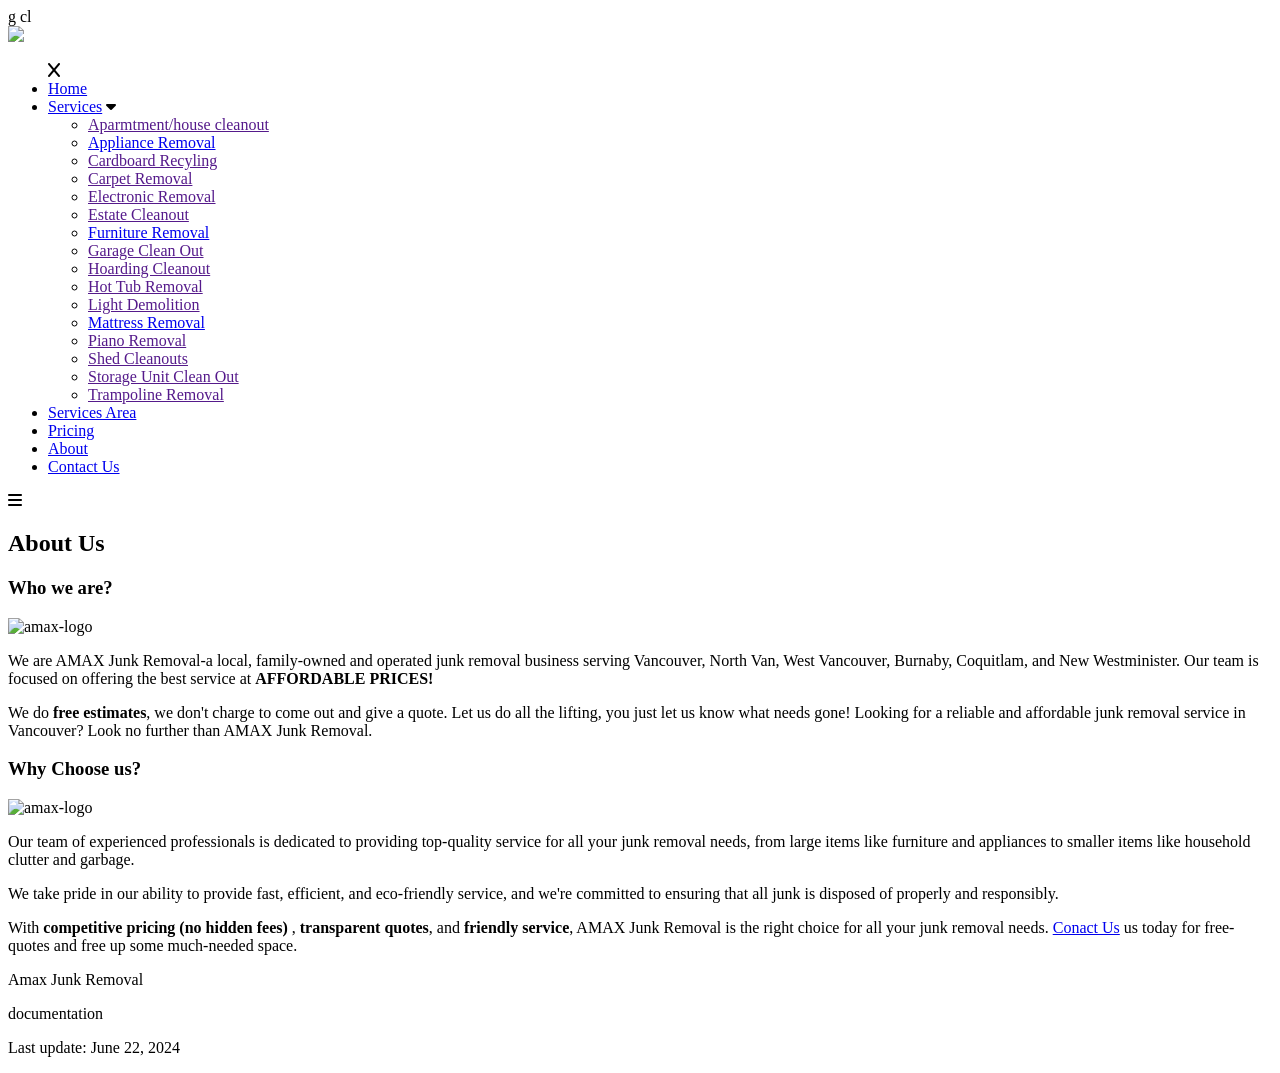
==== about.html @ 707758b0 "Add files via upload" ====
<!DOCTYPE html>
<html lang="en">
<head>
    <meta charset="UTF-8">
    <meta name="viewport" content="width=device-width, initial-scale=1.0">
    <title>About Us</title>
    
    <link rel="stylesheet" href="https://fonts.googleapis.com/css2?family=Material+Symbols+Outlined:opsz,wght,FILL,GRAD@20..48,100..700,0..1,-50..200" />
    <link rel="stylesheet" href="https://cdnjs.cloudflare.com/ajax/libs/font-awesome/6.5.1/css/all.min.css" integrity="sha512-DTOQO9RWCH3ppGqcWaEA1BIZOC6xxalwEsw9c2QQeAIftl+Vegovlnee1c9QX4TctnWMn13TZye+giMm8e2LwA==" crossorigin="anonymous" referrerpolicy="no-referrer" />
    <link rel="stylesheet" type="text/css" href="css/styles.css">
</head>
<body>
g cl
     <!---------------------Navigation----------------------------------------->
 
     <nav>
    
        <div class="Amax-logo">
            <a href="index.html"><img src="img/Amax Junk Removal Logo.jpg"></a>
        </div> 
        
        
        <ul class="nav-links" >
            <div class="close-btn"> 
                <i class="fa-solid fa-x"></i>
            </div>  
        
        <li><a href="index.html">Home</a></li>
        <li><a href="#">Services</a>
            <i class="fa-solid fa-caret-down"></i>
            <ul>
                <li><a href="">Aparmtment/house cleanout</a></li>
                <li><a href="Appliance.html">Appliance Removal</a></li>
                <li><a href="">Cardboard Recyling</a></li>
                <li><a href="">Carpet Removal</a></li>
                <li><a href="">Electronic Removal</a></li>
                <li><a href="">Estate Cleanout</a></li>                 
                <li><a href="furniture.html">Furniture Removal</a></li>
                <li><a href="">Garage Clean Out</a></li>
                <li><a href="">Hoarding Cleanout</a></li>
                <li><a href="">Hot Tub Removal</a></li>
                <li><a href="">Light Demolition</a></li>
                <li><a href="mattress.html">Mattress Removal</a></li>
                <li><a href="">Piano Removal</a></li>
                <li><a href="">Shed Cleanouts</a></li>
                <li><a href="">Storage Unit Clean Out</a></li>
                <li><a href="">Trampoline Removal</a></li>
            </ul>
        </li>
        <li><a  href="servicearea.html">Services Area</a></li>
        <li><a href="pricing.html">Pricing</a></li>
        <li><a  class="active " href="about.html">About</a></li>
        <li><a href="contact-us.html">Contact Us</a></li>
    </ul>  
           
       
        <div class="mobile-btn">
        <i class="fa-solid fa-bars"d></i>
        </div> 
    
    
    
    </nav>

<main>
    <section class="about-us">
        <div class="about-us-text">
            <h1>About Us</h1>
        </div>
    </section>
    <section>
        <section class="about-us-container">
                    <div class="about-main-content"> 
                        <h1>Who we are? </h1>
                        <img class="logo" src="img/Amax Junk Removal Logo.jpg" width="150px" height="150px" alt="amax-logo">
                       <p> We are AMAX Junk Removal-a local, family-owned and operated junk removal business serving Vancouver, North Van, West Vancouver, Burnaby, Coquitlam, and New Westminister.  Our team is focused on offering the best service at <strong>AFFORDABLE PRICES!</strong></p>
                     <p>We do <STRONG>free estimates</STRONG>, we don't charge to come out and give a quote. Let us do all the lifting, you just let us know what needs gone! Looking for a reliable and affordable junk removal service in Vancouver? Look no further than AMAX Junk Removal.</p>
                    </div>
                    <div class="about-main-content">
                        <h1>Why Choose us?</h1>
                        <img class="icon" src="img/clock.png" height="150px" alt="amax-logo">
                        <p>Our team of experienced professionals is dedicated to providing top-quality service for all your junk removal needs, from large items like furniture and appliances to smaller items like household clutter and garbage. </p>
                        <p> We take pride in our ability to provide fast, efficient, and eco-friendly service, and we're committed to ensuring that all junk is disposed of properly and responsibly.</p>
                        <p>With <strong>competitive pricing (no hidden fees) </strong>, <strong>transparent quotes</strong>, and <strong>friendly service</strong>, AMAX Junk Removal is the right choice for all your junk removal needs. 
                            <a a href="contact-us.html">Conact Us</a> us today for free-quotes and free up some much-needed space.  </p>
                        
                       
                        </div>
               
        </section>
    </section>
</main>

<footer> 
    <p>Amax Junk Removal</p>
    <p>documentation</p>
    <p id="current-time"></p>
    <p>Last update: June 22, 2024</p>
</footer>






    <script src="main.js"></script>
</body>
</html>
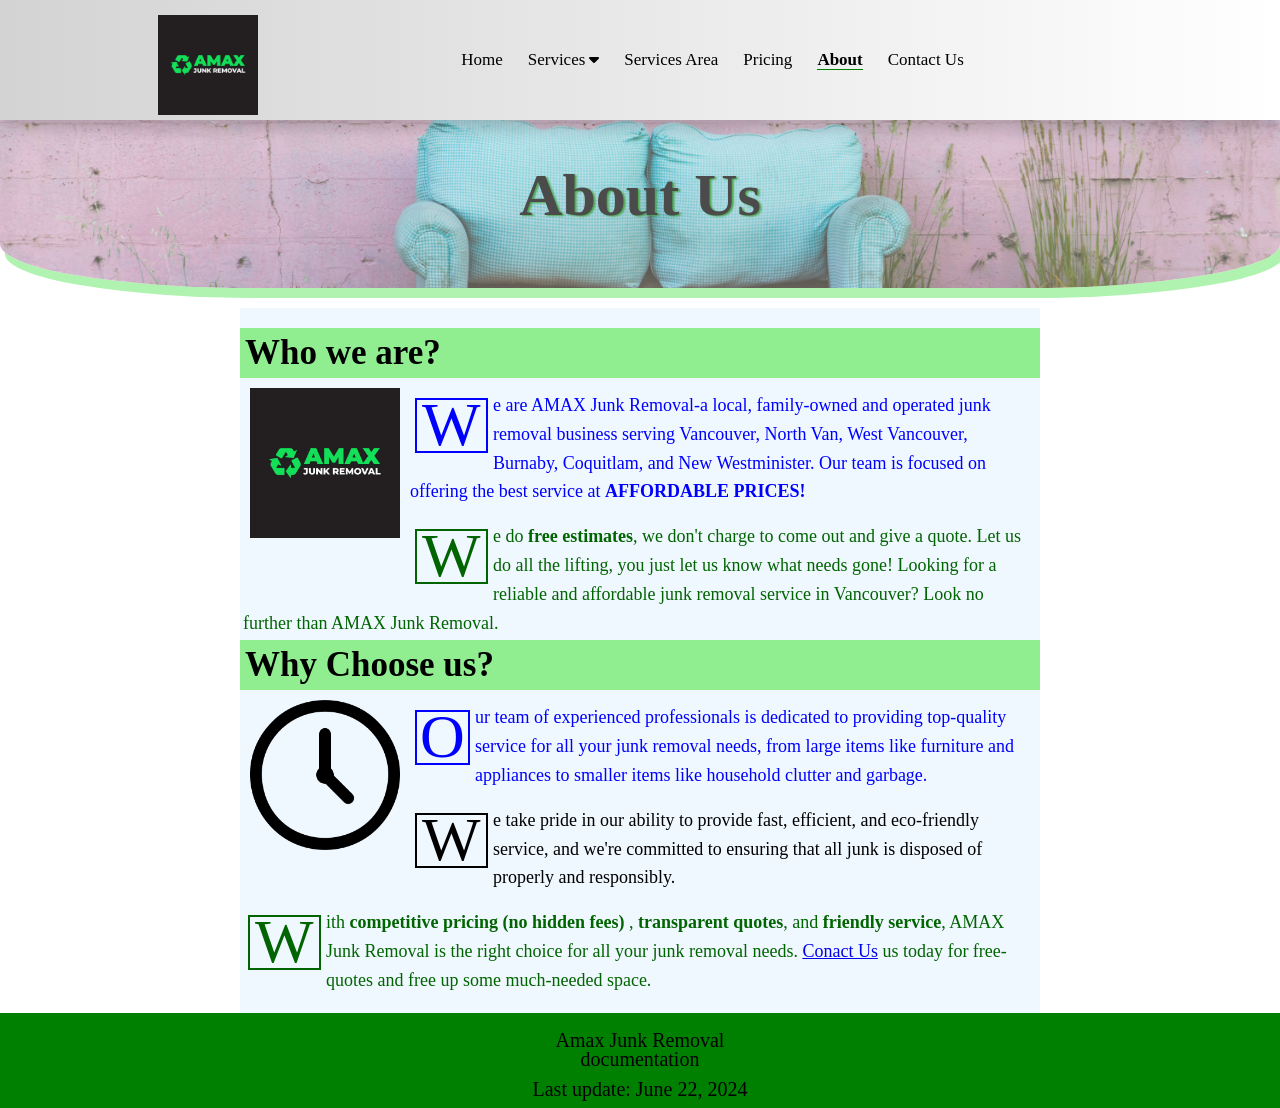
==== commit 2401d9b9: "Update about.html" ====
--- a/about.html
+++ b/about.html
@@ -103,7 +103,7 @@
 
 
 
-    <script src="main.js"></script>
+    <script src="js/main.js"></script>
 </body>
 </html>
 
--- a/css/styles.css
+++ b/css/styles.css
@@ -0,0 +1,1836 @@
+@import url('https://fonts.googleapis.com/css2?family=Playfair+Display:wght@400;500;700&display=swap');
+
+/*General Style, global, set up*/ 
+
+* {
+    box-sizing: border-box;
+    margin: 0; 
+    padding: 0; 
+    font-family: 'Playfair, sans-serif'; 
+ 
+}
+
+
+
+
+
+
+
+html {
+     scroll-behavior: smooth;
+    background-color: hsla(0, 0, 100%, 0);
+    width: 100%; 
+    height: 100vh; 
+
+   
+ }
+a {
+    cursor: pointer;    
+    
+}
+
+
+body {
+    
+    position: relative;
+    min-height: 100vh;  
+    padding-bottom: 10vh; 
+
+}
+
+
+@media screen and (max-width: 768px) {
+    html, body {
+        width: 100%; 
+        
+        margin: 0; 
+        padding: 0; 
+        overflow-x:hidden;
+        padding-bottom: 10vh; 
+    }
+}
+
+
+/*Splash page/coming soon */ 
+
+section .amax-bg {
+    height: 100vh; 
+    background-image: url(img/green.jpeg);
+   
+    background-size: cover; 
+    background-repeat:no-repeat; 
+    background-attachment: fixed; 
+ 
+}
+
+
+
+
+
+
+
+
+/*Navigation*/ 
+
+
+nav {
+    position: fixed;
+    top: 0;  
+    width: 100%; 
+    height: 120px; 
+    display: flex; 
+    justify-content: space-evenly; 
+    align-items: center;
+    background-image: linear-gradient(to right, lightgray, white);
+    z-index: 20; 
+    box-shadow: 0 8px 16px 0 rgba(0,0,0,0.2);
+}
+
+nav .Amax-logo  {
+    width: 120px;     
+    margin-top: 10px; 
+
+}
+
+
+
+
+nav .Amax-logo img {
+    height: 100px; 
+    display:flex; 
+    align-self: center;
+    
+}
+
+nav .Amax-logo:hover {
+    opacity: 0.8; 
+}
+nav .nav-links   {
+    display: flex;
+    align-items: center;
+    gap: 25px; 
+    list-style: none;
+    
+}
+
+
+
+
+nav .nav-links li a {
+    
+     text-decoration: none;
+     color: black; 
+     font-size: 17px;     
+    
+     
+    
+ }
+ 
+ nav .nav-links li a.active {
+     font-weight: bold; 
+     border-bottom: 1px double green; 
+ }
+ 
+ nav .nav-links li a:hover {
+     color: rgba(17, 187, 17, 1); 
+     transition: 0.3s ease;
+ }
+ 
+ nav .nav-links li ul {
+     width: 220px;  
+     position: absolute;
+     top: 10;  
+     background-image: linear-gradient(to right, lightgray, white);
+     list-style: none;
+     display: none; 
+     
+  
+      
+ }
+
+
+ 
+ 
+ .nav-links li:hover > ul {
+    display: block;
+    
+     
+ }
+ 
+ 
+ nav .nav-links li ul li {
+     position: relative; 
+     width: fit-content;  
+     line-height: 22px; 
+     padding: 5px 5px;  
+     margin: 0 5px; 
+   
+     white-space: nowrap;
+     
+     
+ }
+ nav .nav-links li ul li a:hover {
+     
+   color: rgb(17, 187, 17); 
+    
+ }
+ 
+
+
+
+ 
+ nav .nav-links li:hover  .fa-caret-down  {
+     transform: rotate(180deg);
+     color: rgb(17, 187, 17); 
+     
+ }
+
+
+
+
+
+
+/*mobile */
+
+.close-btn .fa-x {
+    display: none; 
+}
+
+nav  .mobile-btn .fa-bars {
+    display:none; 
+    
+    align-items: center;
+    margin: 20px; 
+    padding: 20px;
+    
+}
+
+
+
+
+nav .contact-us-btn a {
+    text-transform:uppercase;
+    text-decoration: none;
+    color: black; 
+}
+
+nav .contact-us-btn:hover {
+    background-color: rgb(17, 187, 17);   
+}
+
+
+.mobilemenu {
+    display: none;
+}
+
+
+
+
+/*responsiveness header for mobile */ 
+
+@media screen and (min-width: 320px) and (max-width: 768px) {
+
+
+    nav .Amax-logo  {
+        width: 120px;     
+       margin-left: 20px; 
+    
+    }
+    
+    
+
+    nav .nav-links {
+        display: none;
+    }
+
+    nav .mobile-btn .fa-bars {
+        width: 100px; 
+        height: 60px; 
+        display: block; 
+        cursor: pointer;
+        
+    }   
+
+    .close-btn .fa-x {
+        display: block;
+        text-align: left; 
+        margin-top: 40px; 
+        margin-left: 50px; 
+        margin-bottom: 20px;  
+      
+    }
+
+   nav  .nav-links {
+    position:fixed; 
+    top: 0; 
+    bottom: 0;  
+    right: -200%; 
+   display: block;
+    width: 290px;    
+       
+    width: 100%; 
+    padding: 10px 0; 
+    overflow: auto;
+    z-index: 50;
+    background-image: linear-gradient(to right, lightgray, white); 
+    transition: all 0.5s ease;
+    
+}
+    
+nav .nav-links > li {
+  
+   display: block;
+    margin-bottom: 20px;  
+   padding: 5px 12px; 
+   text-align: center;
+   
+    
+}
+
+nav .nav-links li a.active {
+    font-weight: bold; 
+    border-bottom: none;
+}
+
+
+nav .nav-links > li:hover > .fa-angle-down {
+    
+    color: rgb(17, 187, 17); 
+    transform: rotate(0); 
+  
+}
+
+
+
+nav .nav-links  li  ul  {
+    display: none;
+    width: 100%; 
+    position: relative;
+    
+    
+    
+    scroll-behavior: smooth;
+    
+    transition: max-height, .4s easeout; 
+   
+}
+
+
+nav .nav-links li ul > li {
+    padding: 10px 10px; 
+    width: 100%; 
+    
+}
+
+nav .nav-links li ul li:last-child {
+    border: none; 
+}
+
+nav .nav-links li u li a:visited {
+    color: purple; 
+}
+
+nav .nav-links li ul li a:focus 
+nav .nav-links li ul li a:hover {    
+    color: black;
+   
+    
+}
+
+
+}
+
+
+
+
+
+
+
+
+   
+/*Hero */
+
+.hero {
+    background: url(../img/amax_truck.jpg);
+    max-width: 100%; 
+    height:100vh; 
+    background-position: center;
+    background-repeat:no-repeat;
+    background-size: cover;
+       opacity: 0.9; 
+    display:flex; 
+    justify-content: center;
+    align-items: center;
+    position: relative;
+
+}
+
+.hero .hero-text {
+     
+    background: rgb(0,0, 0, 0.8);
+    padding: 25px;  
+  
+}
+
+.hero-text {
+    
+    font-size: 20px; 
+    color: white; 
+    text-align: center;
+    position: absolute; 
+    top: 60%; 
+    left: 50%; 
+  
+    transform: translate(-50%, -50%);
+    display: flex;
+    flex-direction: column;
+    justify-content: center;
+    align-items: center;
+   
+     
+}
+
+
+
+.hero-text h1 {
+    font-size: 40px;
+    text-align: center;
+    text-transform: uppercase;
+    margin: auto;  
+    text-shadow: 2px 1px 2px green; 
+}
+
+.hero-text .list  {
+    
+    list-style-position: inside;
+    list-style-image: url(../img/square-check-solid\ \(1\).svg);
+    font-size: 25px; 
+    color: white;  
+    
+    
+}
+
+.hero-text ul  li {
+
+    text-align: center; 
+    padding-bottom: 10px;
+    
+}
+
+
+
+.hero-text  p a {
+    color: white; 
+   
+}
+
+.hero-btn-container {
+    display: flex; 
+    justify-content: center;
+    align-items: center;
+   
+}
+
+
+
+.PS-card a {
+    
+    background-color: green; 
+    padding: 10px;
+    font-size: 15px;  
+    font-weight: bold;
+    text-decoration: none;
+    color:black; 
+    
+}
+
+.hero-btn button:hover {
+  background-color: rgb(17, 187, 17);   
+   
+}
+
+@media only screen and (max-width: 428px) { 
+
+    .hero-text h1 {
+        font-size: 30px; 
+    }
+
+
+    .hero-text {
+        font-size: 15px; 
+        padding: 5px; 
+    }
+
+    .hero-text .list {
+        width: 300px; 
+        font-size: 15px; 
+        
+    }
+}
+
+.amax-intro {
+    max-width: 800px; 
+    margin-left: auto; 
+    margin-right: auto; 
+}
+
+.amax-intro > p {
+    text-align: left; 
+    line-height: 2.5rem; 
+    margin-bottom: 20px; 
+    margin-top: 20px; 
+}
+
+
+.amax-intro p:first-child:first-letter {
+    color: green; 
+    font-size: 60px; 
+    margin-right: 2px; 
+    padding-right: 1px; 
+    Padding-left: 1px; 
+    border: 2px solid; 
+    border-radius: 5px; 
+}
+
+
+@media only screen and (max-width: 428px) { 
+
+    .amax-intro {
+        max-width: 430px; 
+    }
+    .amax-intro > p {
+        font-size: 20px; 
+        line-height: 1.5rem; 
+        margin-bottom: 20px; 
+        margin-top: 20px; 
+    }
+   
+        
+    }
+
+
+
+
+
+/*Popular sevice */
+
+.PS-container {
+    background-color: lightblue;
+}
+
+
+.PS-title h2 {
+    font-size: 40px; 
+    text-align: center;
+    margin: 0;  
+    padding: 25px;   
+    text-shadow: 2px 1px 2px green;
+}
+
+.PS-title p {
+    font-size: 20px;
+    text-align: center;
+     
+}
+
+.PS-title span {
+    color: green; 
+}
+
+.PS-card-container {
+    
+    max-width: 1100px; 
+      
+    display:flex; 
+    flex-direction: row;
+    justify-content: center;
+    align-items: center;
+    margin-left: auto; 
+    margin-right: auto; 
+    padding: 20px; 
+}
+
+
+
+.PS-card {
+    max-width: 200px; 
+    display: flex; 
+   flex-direction: column;
+    justify-content: center;
+    flex-basis: 150px; 
+   flex-wrap: wrap;
+    align-items: center; 
+    margin: 10px; 
+    padding: 35px;  
+    background-color:white;
+    border-radius: 20px; 
+   transition: 0.3s;
+     
+   box-shadow: 0 4px 8px 0 rgba(0,0,0,0.2);
+}
+
+.PS-card img {
+   
+
+    width: 80px; 
+    height: 80px; 
+    margin-bottom: 0; 
+    align-items: center;
+   
+    
+}
+
+
+
+.PS-card h3 { 
+    font-size: 16px;        
+    text-align: center;
+    margin: 10px; 
+    white-space: nowrap;
+}    
+
+.PS-card button {
+    border: none; 
+    background-color: green; 
+    padding: 10px; 
+    border-radius: 20px; 
+    display: flex;
+    justify-content: center;
+    align-items: center;
+    white-space: nowrap;
+    margin-top: 10px; 
+}
+
+.PS-card button:hover {
+    background-color: rgb(17, 187, 17);   
+    cursor: pointer;
+}
+
+.PS-card button  {
+    text-transform: uppercase;
+    text-decoration: none;
+    color: black; 
+    font-weight: bold;
+}
+
+.PS-card:hover {
+    background-color: lightgreen;
+    box-shadow: 0 8px 16px 0 rgba(0,0,0,0.2);
+}
+
+
+@media only screen and (max-width: 768px) { 
+
+    
+
+    .PS-card-container {
+       
+        max-width: 600px; 
+        display: flex;
+        flex-direction: row; 
+        justify-content: center;
+        align-items: center;
+        flex-wrap: wrap;
+        
+    }
+
+
+   
+}
+
+@media only screen and (max-width: 428px) { 
+
+    
+
+    .PS-card-container {
+       
+       
+        display: flex;
+        flex-direction: column; 
+        justify-content: center;
+        align-items: center;
+        margin-left: auto; 
+        margin-right: auto; 
+        
+    }
+
+}
+/*Service Area*/ 
+
+
+.SA-title {
+    margin-bottom: 20px; 
+ 
+}
+
+
+.SA-title h2 {
+    font-size: 40px; 
+    text-align: center;
+    text-shadow: 2px 1px 2px green;
+   
+}
+
+.SA-title span {
+    color: green; 
+}
+.SA-container {
+      
+    background-image: url(../img/map.JPG);
+    width: 100%; 
+    
+    background-position: center;
+    background-repeat: no-repeat;
+    margin-top: 40px; 
+   margin-bottom: 20px; 
+    opacity: 0.7; 
+    display:flex; 
+    justify-content: center;
+    background-color: lightblue;
+ 
+    
+}
+
+.SA-container .SA-list {
+    width:fit-content; 
+    background-color: rgba(0,0,0,0.9)
+}
+
+
+.SA-list {
+    font-size: 25px; 
+    color: white; 
+    
+}
+
+.SA-list ul {
+    list-style-position: inside;
+    list-style-image: url(../img/location-dot-solid.svg);
+    padding: 50px; 
+    color: white;   
+   
+}
+
+
+
+.SA-btn-container {
+    display:flex; 
+    justify-content: center;
+    align-items: center;
+}
+
+.SA-btn button {
+    background-color: green;
+    border-radius: 25px; 
+    margin-bottom: 10px;
+    padding: 15px;
+    font-weight:bold; 
+    border: none;
+}
+
+.SA-btn button a {
+    text-transform: capitalize;
+    text-decoration: none;
+    color: black; 
+}
+
+.SA-btn button:hover {
+    background-color: rgb(17, 187, 17); 
+}
+
+
+
+
+
+
+
+/*Steps */
+.steps-title {
+    
+    margin-top: 35px;    
+    text-align: center;
+  
+}
+
+.steps-title h2 {
+    font-size: 40px; 
+    text-shadow: 2px 1px 2px green;
+}
+
+
+.steps-title span {
+    text-transform: capitalize;
+    color: rgb(17, 187, 17); 
+    
+}
+
+.steps-container {
+    width: 100%; 
+    max-width: 1100px; 
+    display:flex; 
+    flex-direction: row;
+    justify-content: center;
+    margin: auto; 
+  
+}
+
+
+.steps-box {
+    display: flex; 
+   flex-direction: column;
+   flex: 1; 
+   flex-basis: 150px;
+   flex-wrap: wrap;
+    max-width: 500px; 
+    align-items: center; 
+   margin: 40px; 
+  
+    background-color: lightgreen;
+   border-radius: 20px;
+   box-shadow: 0 4px 8px 0 rgba(0,0,0,0.2);
+   transition: 0.3s;
+   
+    
+   animation: mySlide 2s ease-in-out;  
+   
+   
+} 
+
+.steps-box h3 {
+    display:inline; 
+      font-size: 30px;
+    font-weight: 700;
+        background-color: lightgray; 
+    color: rgb(17, 187, 17); 
+    padding: 15px; 
+    margin-top: 10px; 
+    border-radius: 20px;
+}   
+    
+.steps-box img {
+   
+    width: 50px; 
+    height: 50px; 
+    margin: 10px 0; 
+    
+}
+
+
+
+.steps-box p {
+    text-align: center; 
+    font-size: 18px;
+    align-items: center;
+    padding: 30px 20px;  
+}
+
+.steps-box:hover {
+    box-shadow: 0 8px 16px 0 rgba(0,0,0,0.2);
+}
+
+
+
+
+  /*Animation for steps box */
+
+  
+
+  @keyframes mySlide {     
+
+    from {
+        transform: translateX(100%);
+    }
+
+    to {
+        trasnform: translateX(0%); 
+    }
+}
+
+
+
+/*responsiveness for steps section */ 
+
+@media only screen and (max-width: 768px) {
+    .steps-container {
+             
+        flex-direction: column;  
+        justify-content: center;
+        align-items: center;
+        flex-wrap: wrap;
+            
+    }
+    
+    
+   .steps-box {
+    display:flex; 
+
+   
+    flex: 150px; 
+     
+     animation: mySlide2 2s ease-in-out;
+     
+}
+
+@keyframes mySlide2 {
+    from {
+        transform: translateY(-100%);
+    }
+
+    to {
+        trasnform: translateY(0%); 
+    }
+}
+
+
+}
+
+/*mobile screen large medium and small */ 
+
+@media only screen and (max-width: 428px) {
+
+    
+
+    .steps-container {
+        
+        
+        flex-direction: column; 
+        justify-content: center;
+        align-items: center;
+        flex-wrap: wrap;
+      
+        
+    }
+
+   .steps-box {
+    display:flex; 
+
+   
+    flex: 1 1 150px; 
+     
+     animation: mySlide2 2s ease-in-out;  
+   
+   }
+ }
+ 
+ @keyframes mySlide2 {
+    from {
+        transform: translateX(-100%);
+    }
+
+    to {
+        trasnform: translateX(0%); 
+    }
+}
+
+
+
+/*Review */
+
+.review {
+    
+    background-color: lightblue;
+    margin-top: 30px;
+    
+    width: 100%; 
+    
+  
+}
+
+.review-title {
+    margin-bottom: 20px; 
+}
+.review-title h2 {
+    font-size: 40px; 
+    text-align: center;
+    text-shadow: 2px 1px 2px green;
+}
+
+
+.review-title span {
+    color: green; 
+}
+
+
+
+.review-stars  {
+    text-align: center; 
+    margin: 5px; 
+    padding: 5px; 
+}
+
+.review-container {
+    background-color: lightblue;
+    margin: 10px; 
+    padding: 10px; 
+    text-align: center;
+    width: 100%; 
+    max-width: 1100px; 
+    display:flex; 
+    flex-direction: row;
+    justify-content: center;
+    gap: 15px; 
+    margin: auto; 
+}
+    
+.review-card {
+    margin: 15px; 
+    padding: 18px; 
+    display: flex; 
+    flex-direction: column;
+    
+    flex-basis: 220px;  
+    flex-wrap: wrap;
+     
+     align-items: center; 
+     background-color: white;
+    box-shadow: 0 4px 8px 0 rgba(0,0,0,0.2);
+}
+
+.review-card img {
+    width: 80px; 
+    height: 80px; 
+    object-fit: cover; 
+    margin: 10px; 
+}
+
+.review-card blockquote {
+    text-align: center;
+    font-size: 20px; 
+    line-height: 1.3rem; 
+    
+}
+
+
+@media only screen and (max-width:768px) {
+    .review-container {
+        
+        max-width: 600px; 
+        flex-direction: column; 
+        justify-content: center;
+        align-items: center;
+        flex-wrap: wrap;
+      
+        
+    }
+}
+
+
+
+
+
+@media only screen and (max-width: 428px) {
+
+    
+
+    .review-container {
+        
+        
+        flex-direction: column; 
+        justify-content: center;
+        align-items: center;
+        flex-wrap: wrap;
+      
+        
+    }
+
+}
+
+
+
+
+
+/*Contact us page */ 
+
+.contact-us {
+    background: url(../img/about\ us.jpg);
+    width: 100%;  
+    height:220px;  
+    
+    background-position: center;
+    background-repeat:no-repeat;
+    background-size: cover;
+       opacity: 0.7; 
+    display:flex; 
+    justify-content: center;
+    align-items: center;
+    margin-top: 50px; 
+    margin-bottom: 20px; 
+    padding-top: 35px; 
+    box-shadow: 5px 10px #90ee90; 
+    border-radius: 20%; 
+   
+    
+}
+
+#contact-us-form {
+    width: 100%; 
+}
+
+.contact-us-text h1 {
+    font-size: 60px; 
+    text-shadow: 2px 1px 2px green;
+}
+
+.contact-form-title {
+    margin-bottom: 20px; 
+    
+}
+
+
+.contact-form-title span {
+    color: green; 
+    text-transform: capitalize  ;
+}
+
+
+.contact-form-title h4 , p {
+    max-width: 900px;   
+   
+    font-size: 25px;
+    text-align: center; 
+    margin-top: 10px; 
+    margin-left: auto; 
+    margin-right: auto; 
+    
+}
+
+.contact-form-info-container {
+   
+    display: flex;
+    flex-direction: row;
+    justify-content: center;
+    align-items: center;
+    
+    flex: 1; 
+    flex-basis: 30px; 
+    flex-wrap: nowrap; 
+   
+    margin-left: auto; 
+    margin-right: auto; 
+    padding: 5px; 
+   
+   
+}
+.contact-form-info-card {
+
+    margin-top: 25px; 
+    margin-bottom: 25px; 
+    padding: 15px; 
+    display: flex; 
+    flex-direction: row;  
+    justify-content: space-between; 
+    align-items: center;
+    border-radius: 5px; 
+    gap: 20px; 
+   
+    flex-wrap: nowrap;
+    background-color: lightgreen;
+    border-radius: 10px; 
+}
+
+
+.contact-form-info-card img {
+    width: 30px; 
+    height: 30px; 
+}
+
+
+form {
+    background-color: #90ee90; 
+    width: 100%; 
+    max-width: 800px; 
+    text-align: center;
+    display: flex;
+    flex-direction: column;
+    justify-content: center;
+    align-items: center;
+    flex-wrap: wrap;
+    margin-left: auto; 
+    margin-right: auto; 
+      
+    padding: 50px; 
+    outline: none; 
+    border-radius: 5px; 
+    margin-bottom: 10px; 
+}
+
+.contact-us-container label {
+    display:block; 
+    font-size: 20px; 
+    margin-bottom: 10px; 
+}
+
+.contact-us-container input {
+    width: 600px; 
+    padding: 10px; 
+    font-size: 20px; 
+    border-radius: 5px; 
+    outline: 0; 
+}
+
+.contact-us-container textarea {
+    margin-top: 20px; 
+    width: 600px; 
+    height: 200px; 
+    font-size: 20px; 
+    resize: none;
+}
+
+
+
+
+input[type='submit'], input[type='button']  {
+    margin-top: 10px; 
+    padding: 20px; 
+    max-width: 600px; 
+    width: 100%; 
+   
+    background-color: green;
+    font-size: 20px; 
+    font-weight:bold; 
+    border: none;
+    transition: all 0.5s; 
+    cursor: pointer; 
+}
+input[type="button"]:hover {
+    background-color: rgb(17, 187, 17); 
+
+}
+
+
+
+
+input#fullname:focus:valid, 
+input#email:focus:valid,
+input#phone:focus:valid {
+    background: rgb(213, 216, 21); 
+}
+
+input#fullname:focus:invalid, 
+input#email:focus:invalid,
+input#phone:focus:invalid {
+    background: rgb(213, 216, 21);
+}
+
+.error {
+    display: none;
+    color: white; 
+    border: 3px solid black; 
+    background-color: red;
+    outline: 0; 
+    font-size: 20px; 
+    padding: 2px; 
+}
+
+
+
+textarea {
+    width: 100%; 
+    height: 200px; 
+    margin-top: 20px; 
+}
+
+
+textarea#message:focus:valid {
+    background: rgb(213, 216, 21);
+}
+
+button {
+    width: 200px; 
+    margin: 60px; 
+    padding: 20px; 
+     
+}
+
+
+
+/*Small, medium, large mobile device */ 
+
+@media only screen and  (max-width: 428px) {
+
+   
+        .contact-form-info-card {
+            flex-direction: column;
+            margin: 10px; 
+            padding: 5px; 
+           
+        }
+    
+        .contact-form-info-card p {
+            font-size: 20px; 
+            padding-bottom: auto; 
+        }
+    
+        .contract-form-title p {
+            min-width: 30px; 
+            max-width: 10px;   
+            font-size: 10px; 
+            margin-left: auto; 
+            margin-right: auto; 
+            
+        }
+
+        form {
+            flex-direction: row; 
+            max-width: 430px; 
+            margin-bottom: 20px; 
+        }
+
+        .contact-us-container label {
+            width: 100%; 
+        }
+        .contact-us-container input {
+            display: block;
+            width: 100%; 
+            min-width: 300px; 
+            max-width: 430px; 
+            padding: auto; 
+            outline: none; 
+          
+           
+        }
+        .contact-us-container textarea {
+            width: 300px; 
+            height: 200px; 
+            margin-bottom: 10px; 
+            outline: none; 
+        }
+    }
+
+/*Service Area */ 
+
+
+.service-area {
+    background: url(../img/map.JPG);
+    width: 100%;  
+    height:220px;  
+    background-origin: border-box;
+    background-position: center;
+    background-repeat:no-repeat;
+    background-size: cover;
+       opacity: 0.7; 
+    display:flex; 
+    justify-content: center;
+    align-items: center;
+    margin-top: 50px; 
+    padding: 50px 20px 0 0; 
+    
+    box-shadow: 5px 10px #90ee90; 
+    border-radius: 20%; 
+}
+
+
+
+
+.service-area h1 {
+    font-size: 80px; 
+    text-shadow: 2px 1px 2px green;
+}
+    
+.service-area-container {
+   
+    
+    background-color: aliceblue;
+    display: grid;
+    grid-template-columns: repeat(3, 1fr); 
+    gap: 10px;
+    padding: 10px;
+    margin: 20px; 
+  
+   
+}
+
+.service-area-container > .SA-content {
+    text-align: center;
+    margin: 50px; 
+    padding: 5px; 
+}
+
+.SA-content {
+    position: relative; 
+    
+    text-align: center; 
+    color: white; 
+    max-width: 100%; 
+}
+
+.SA-content img {
+  
+  width: 80%; 
+  height: 80%; 
+  opacity: 0.9; 
+
+  border: 3px double black; 
+}
+
+
+
+
+.SA-content img:hover {
+    opacity: 0.5; 
+    cursor: pointer;
+}
+
+.SA-content > .SA-text {
+    position:relative; 
+    text-align: center;
+    color: black; 
+}
+
+.SA-content  p {
+    position:absolute; 
+    top: 50%; 
+    left: 50%; 
+    transform: translate(-50%, -50%);
+   background-color: rgba(0,0,0,0.6);
+    color: white; 
+    padding: 20px; 
+    width: auto; 
+}
+
+@media only screen and (max-width: 1024px) { 
+
+    .SA-content img {
+        max-width: 100%; 
+      
+        width: 600px; 
+        height: 280px; 
+   
+    }
+    .SA-content p {
+         font-size: 20px; 
+        padding: 10px; 
+        text-align: center;
+
+    }
+}
+@media only screen and (max-width: 800px) { 
+
+    .service-area-container {
+        grid-template-columns: 1fr 1fr 1fr;
+    }
+
+    .SA-content img {
+        width: 100%; 
+        max-width: 500px; 
+        height: 180px; 
+      
+      }
+    .SA-content p {
+        font-size: 15px; 
+        padding: 20px; 
+    }
+  
+  }
+
+
+@media only screen and (max-width: 450px) { 
+
+    .service-area h1 {
+        font-size: 35px; 
+    }
+
+    .service-area-container {
+        grid-template-columns: auto;
+    }
+
+    .SA-content img {
+        width: 100%; 
+        height: 100%; 
+
+
+    }
+
+    .SA-content p {
+       padding: 10px; 
+    }
+        
+
+  }
+
+/*Pricing Page */ 
+
+.pricing {
+    background: url(../img/pricing.jpg);
+    width: 100%;  
+    height:220px; 
+    background-position: center;
+    background-repeat:no-repeat;
+    background-size: cover;
+       opacity: 0.7; 
+    display:flex; 
+    justify-content: center;
+    align-items: center;
+    margin-top: 50px; 
+    
+    box-shadow: 5px 10px #90ee90; 
+    border-radius: 20%; 
+    
+}
+
+
+.pricing h1 {
+    font-size: 80px; 
+    text-shadow: 2px 1px 2px green;
+}
+
+.pricing-container {
+    
+    width: 100%;
+    margin-top: 20px;     
+    
+   
+}
+
+.pricing-table-container {
+    
+   
+    max-width: 1000px; 
+    background-color: aliceblue;
+    margin: 10px auto; 
+    display: flex;
+    flex-direction: column;
+}
+    
+
+.pricing-table-container h3 {
+    font-size: 25px; 
+   text-align: center;
+}
+.row {
+    display: flex;
+    margin: 0 -2px; 
+    
+}
+
+.column  {
+    flex: 50%; 
+    padding: 1px; 
+}
+
+
+.pricing-table {
+    max-width: 800px; 
+    border-collapse: collapse;
+    border-spacing: 0;
+     
+    border: 1px solid black; 
+    margin-left: auto; 
+    margin-right: auto; 
+    margin-bottom: 10px; 
+    
+}
+
+.pricing-title th {
+    background-color: lightgreen;
+    border-left: 1px solid black; 
+    border-bottom: 1px solid black; 
+}
+
+
+
+
+
+th, td {
+    text-align: center;
+    
+    padding: 10px;
+    border-left: 1px solid black; 
+    border-bottom: 1px solid black; 
+  }
+
+ 
+  tr:nth-child(even) {
+    background-color: lightgrey; 
+  }
+
+  
+
+  .table-text th + p {
+    text-align: center;
+  }
+
+  .truck-price {
+    max-width: 250px; 
+    border-collapse: collapse;
+    border-spacing: 0;
+    width: 50%; 
+    border: 1px solid black; 
+    margin-left:auto; 
+    margin-right: auto; 
+    margin-bottom: 20px;
+  
+  }
+
+  @media only screen and (min-width: 320px) and (max-width: 428px) { 
+
+    
+
+    .pricing-table {
+        max-width: 320px; 
+        margin-left: auto; 
+        margin-right: auto; 
+    }
+   
+        th, td {
+           padding-left: -25px; 
+        }
+  }
+
+/*About us page */
+
+.about-us {
+    background: url(../img/about\ us.jpg);
+    width: 100%;  
+    height:220px;  
+    
+    background-position: center;
+    background-repeat:no-repeat;
+    background-size: cover;
+       opacity: 0.7; 
+    display:flex; 
+    justify-content: center;
+    align-items: center;
+    margin-top: 50px; 
+    margin-bottom: 20px; 
+    padding-top: 35px; 
+    box-shadow: 5px 10px #90ee90; 
+    border-radius: 20%; 
+    
+}
+
+
+.about-us-text h1 {
+    
+    font-size: 60px; 
+    text-shadow: 2px 1px 2px green;
+}
+
+.about-us-container {
+    
+    background-color: aliceblue;
+    max-width: 800px; 
+        
+    width: 100%;  
+    height: 100%; 
+  
+    margin-left: auto; 
+    margin-right: auto; 
+    padding-top: 20px; 
+    padding-bottom: 20px; 
+    
+     
+    
+}
+
+
+.about-main-content > h1 {
+    font-size: 35px; 
+    background-color: lightgreen;
+    padding: 5px; 
+}
+
+ .about-main-content > p {
+    max-width: 800px; 
+    
+    line-height: 1.8rem; 
+    
+    text-align: left; 
+    font-size: 18px; 
+    padding: 3px;  
+    
+}
+
+.about-main-content p::first-letter {
+    font-size: 25px; 
+    initial-letter: 2;
+    border:2px solid; 
+    margin: 5px; 
+    padding: 5px; 
+
+ 
+   
+}
+
+
+.about-main-content > p:first-of-type {
+   color: blue; 
+}
+
+.about-main-content > p:last-of-type {
+    color: darkgreen; 
+}
+
+.logo, .icon {
+    float: left;
+    clear: both;  
+    margin: 10px 10px 10px 10px;  
+  }
+
+
+
+
+/*Mattress , furniture, appliance page */ 
+
+.service-header {
+    background: url(../img/about\ us.jpg);
+    width: 100%;  
+    height:220px;  
+    
+    background-position: center;
+    background-repeat:no-repeat;
+    background-size: cover;
+    background-origin: content-box;
+       opacity: 0.7; 
+    display:flex; 
+    justify-content: center;
+    align-items: center;
+    margin-top: 50px; 
+    margin-bottom: 20px; 
+    padding-top: 35px; 
+    box-shadow: 5px 10px #90ee90; 
+    border-radius: 20%; 
+   
+    
+}
+
+    .service-text h1 {
+        font-size: 60px; 
+        text-shadow: 2px 1px 2px green;
+        text-align: center;
+        
+    }
+
+    .service-container {
+        
+        background-color: aliceblue;
+        display: flex;
+        justify-content: center;
+        align-items:center; 
+        margin: 20px; 
+        
+        
+    }
+
+    .service-container-image img {
+       flex: 1; 
+       margin: 50px; 
+       transform: rotate(10deg);
+       width: 80%; 
+       height: 65%; 
+        animation: myService 2s ease-in-out;
+     
+     
+    }
+       
+  @keyframes myService {     
+
+    from {
+        transform: translateX(-100%);
+    }
+
+    to {
+        trasnform: translateX(0%); 
+    }
+}
+
+       
+    
+
+    .service-container-content p {
+        max-width: 600px; 
+       flex: 1; 
+       text-align: left;
+       line-height: 1.8rem; 
+       font-size:20px; 
+       animation: myServicecontent 2s; 
+    }   
+
+    @keyframes myServicecontent {
+
+        from {
+            left: 0; 
+        }
+
+        to {
+            left: 100%; 
+        }
+    }
+
+    
+     
+
+    @media only screen and (max-width: 800px) { 
+        .service-container {
+            flex-direction: column;
+        }
+
+        .service-container-content p {
+            max-width: 700px; 
+            font-size: 15x; 
+            flex-wrap: wrap;
+            display: block;
+            text-align: left; 
+            margin: 20px; 
+        }
+    }
+   
+    @media only screen and (max-width: 428px) { 
+
+       .service-text h1 {
+            font-size:35px; 
+       }
+        .service-container {
+            flex-direction: column;
+        }
+
+        .service-container-image img {
+            width: 70%; 
+            height: 70%; 
+            text-align: center;
+        }
+
+        .service-container-content p {
+            max-width: 400px; 
+            flex-wrap: wrap;
+        }
+
+        form {
+            max-width: 400px; 
+            display:flex; 
+            justify-content: center;
+        }
+
+    }
+
+
+
+
+
+/*footer */ 
+
+footer {
+    
+    background-color: green;
+    width: 100%;  
+    position:absolute;    
+  
+    bottom: 0; 
+    height:95px;  
+    display: flex;
+    flex-direction: column;
+    justify-content: center;
+    align-items: center;
+  
+ 
+    
+}
+
+
+footer p {
+    line-height: 0.6rem; 
+    text-align: right; 
+    font-size: 20px; 
+    
+}
+
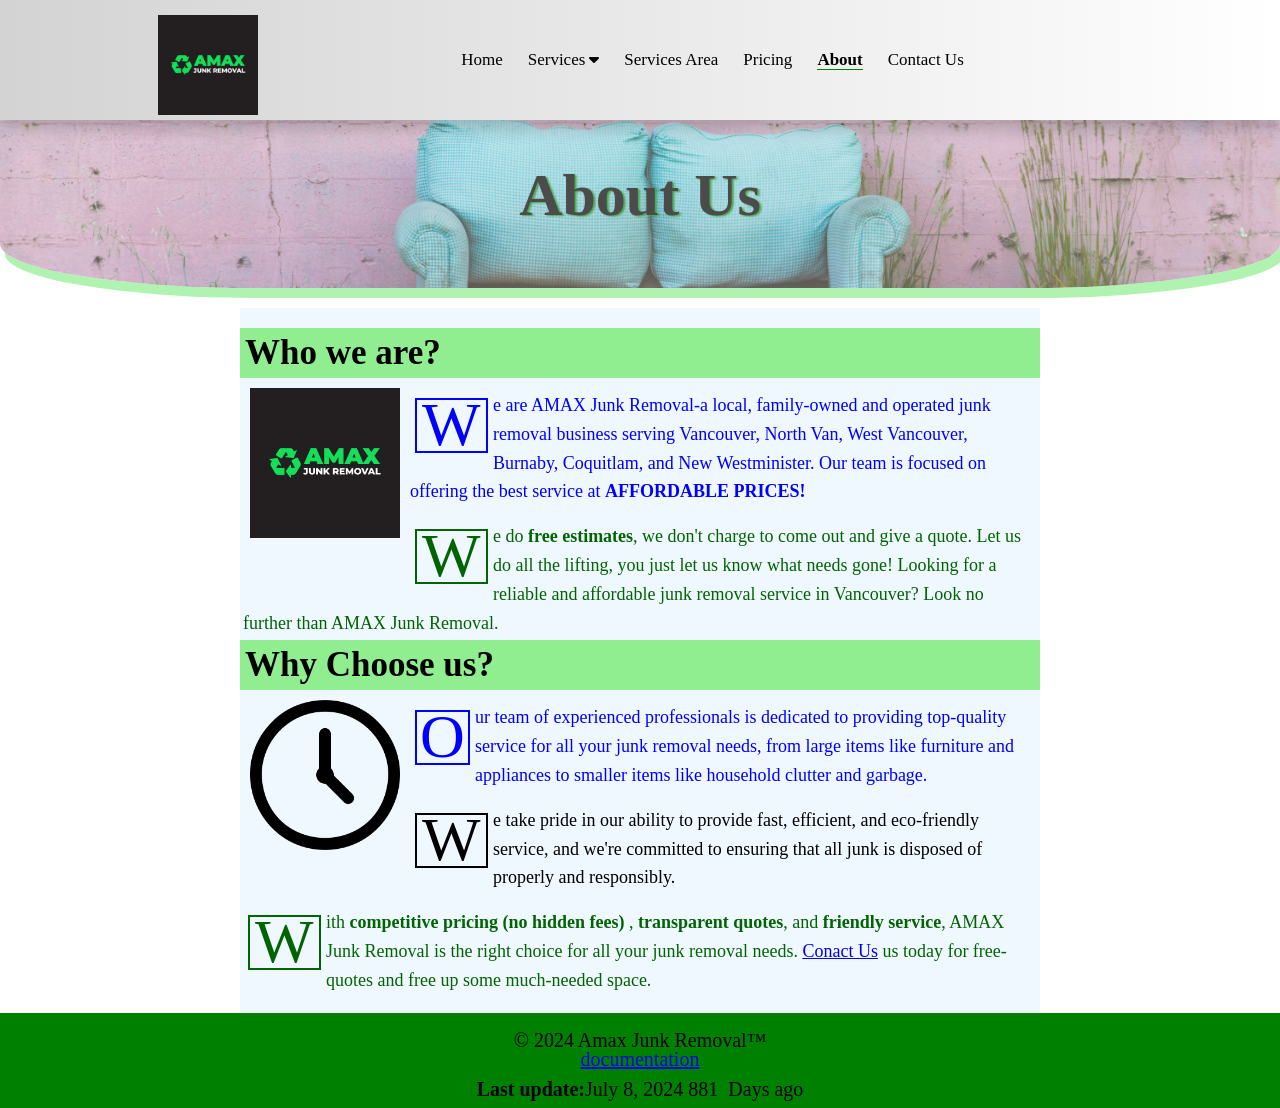
==== commit 35221727: "Add files via upload" ====
--- a/about.html
+++ b/about.html
@@ -91,11 +91,12 @@
     </section>
 </main>
 
+
 <footer> 
-    <p>Amax Junk Removal</p>
-    <p>documentation</p>
+    <p>&#169; 2024 Amax Junk Removal&#8482;</p>
+    <p><a href="cross-reference.html">documentation</a></p>
     <p id="current-time"></p>
-    <p>Last update: June 22, 2024</p>
+    <p> <span id="lastupdateago"></span> &nbsp;Days ago</p>
 </footer>
 
 
--- a/css/styles.css
+++ b/css/styles.css
@@ -1179,7 +1179,10 @@
 
 
 
-input[type='submit'], input[type='button']  {
+
+
+
+input[type='submit']  {
     margin-top: 10px; 
     padding: 20px; 
     max-width: 600px; 
@@ -1189,14 +1192,14 @@
     font-size: 20px; 
     font-weight:bold; 
     border: none;
-    transition: all 0.5s; 
+    transition: opacity 0.15s; 
     cursor: pointer; 
-}
-input[type="button"]:hover {
-    background-color: rgb(17, 187, 17); 
-
-}
-
+    
+}
+
+input[type="submit"]:hover {
+    background-color: rgb(17, 187, 17);   
+}
 
 
 
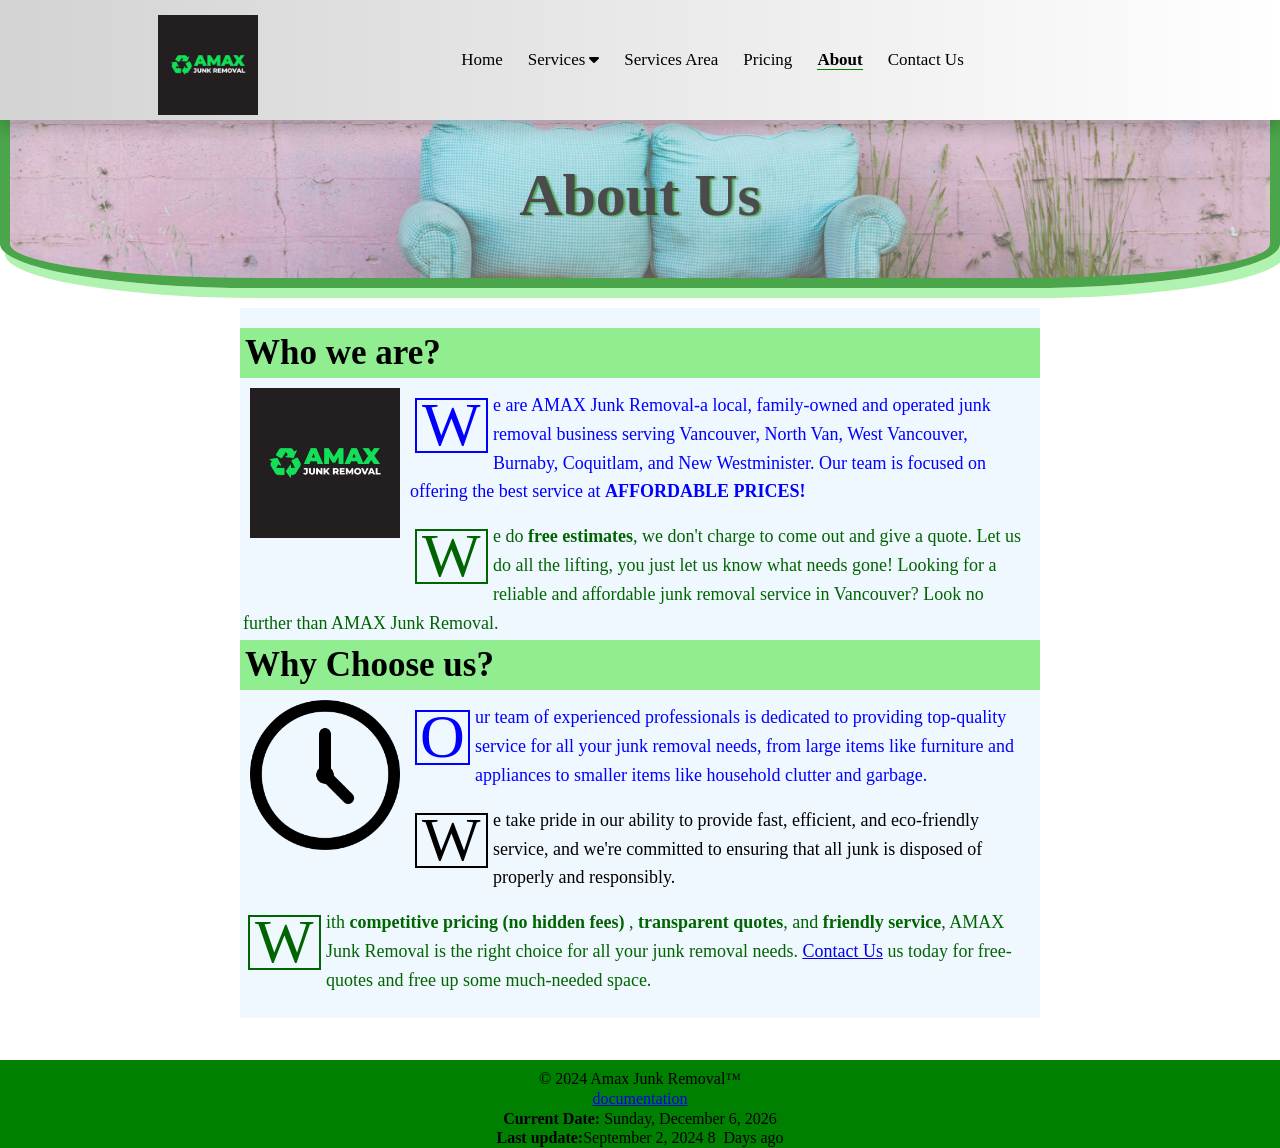
==== commit a0001086: "Update about.html" ====
--- a/about.html
+++ b/about.html
@@ -82,7 +82,7 @@
                         <p>Our team of experienced professionals is dedicated to providing top-quality service for all your junk removal needs, from large items like furniture and appliances to smaller items like household clutter and garbage. </p>
                         <p> We take pride in our ability to provide fast, efficient, and eco-friendly service, and we're committed to ensuring that all junk is disposed of properly and responsibly.</p>
                         <p>With <strong>competitive pricing (no hidden fees) </strong>, <strong>transparent quotes</strong>, and <strong>friendly service</strong>, AMAX Junk Removal is the right choice for all your junk removal needs. 
-                            <a a href="contact-us.html">Conact Us</a> us today for free-quotes and free up some much-needed space.  </p>
+                            <a a href="contact-us.html">Contact Us</a> us today for free-quotes and free up some much-needed space.  </p>
                         
                        
                         </div>
--- a/css/styles.css
+++ b/css/styles.css
@@ -49,25 +49,6 @@
         padding-bottom: 10vh; 
     }
 }
-
-
-/*Splash page/coming soon */ 
-
-section .amax-bg {
-    height: 100vh; 
-    background-image: url(img/green.jpeg);
-   
-    background-size: cover; 
-    background-repeat:no-repeat; 
-    background-attachment: fixed; 
- 
-}
-
-
-
-
-
-
 
 
 /*Navigation*/ 
@@ -110,7 +91,7 @@
     align-items: center;
     gap: 25px; 
     list-style: none;
-    
+   
 }
 
 
@@ -167,13 +148,25 @@
    
      white-space: nowrap;
      
-     
  }
- nav .nav-links li ul li a:hover {
+  nav .nav-links ul li  ul a:link {
+    color: rgb(17, 187, 17); 
+ }
+nav .nav-links ul li ul a:visited {
+    color: black;  
+}
+
+nav .nav-links ul li ul a:focus 
+ nav .nav-links ul li  ul a:hover {
      
    color: rgb(17, 187, 17); 
     
  }
+ 
+ nav .nav-links ul li ul a:active {
+    color:blue; 
+ }
+ 
  
 
 
@@ -185,6 +178,9 @@
      
  }
 
+.cross-ref-link {
+    margin-left: 400px; 
+}
 
 
 
@@ -223,8 +219,9 @@
     display: none;
 }
 
-
-
+nav .nav-links.cross-ref-link {
+    text-align: center;
+}
 
 /*responsiveness header for mobile */ 
 
@@ -326,7 +323,13 @@
     border: none; 
 }
 
-nav .nav-links li u li a:visited {
+nav .nav-links li u li a:link {
+    color: red
+}
+    
+    
+    
+    nav .nav-links li u li a:visited {
     color: purple; 
 }
 
@@ -337,10 +340,14 @@
     
 }
 
-
-}
-
-
+nav .nav-links li ul li a:active   {
+    color: blue; 
+}
+}
+
+.cross-ref-link {
+    margin-left: 300px; 
+}
 
 
 
@@ -362,7 +369,7 @@
     justify-content: center;
     align-items: center;
     position: relative;
-
+    
 }
 
 .hero .hero-text {
@@ -393,7 +400,7 @@
 
 
 .hero-text h1 {
-    font-size: 40px;
+    font-size: 30px;
     text-align: center;
     text-transform: uppercase;
     margin: auto;  
@@ -449,8 +456,31 @@
    
 }
 
+@media only screen and (max-width: 768px) { 
+    .hero .hero-text {
+     
+        background: rgb(0,0, 0, 0.8);
+        padding: 15px;  
+      
+    }
+    .hero-text {
+        font-size: 15px; 
+    }
+    .hero-text h1 {
+        font-size: 20px; 
+    }
+}
+
+
+/*mobile */ 
 @media only screen and (max-width: 428px) { 
-
+    .hero .hero-text {
+     
+        background: rgb(0,0, 0, 0.8);
+        
+        padding: 15px;  
+      
+    }
     .hero-text h1 {
         font-size: 30px; 
     }
@@ -467,7 +497,7 @@
         
     }
 }
-
+/*Drop cap and intro */ 
 .amax-intro {
     max-width: 800px; 
     margin-left: auto; 
@@ -493,18 +523,25 @@
 }
 
 
+/*mobile */ 
 @media only screen and (max-width: 428px) { 
 
     .amax-intro {
         max-width: 430px; 
     }
     .amax-intro > p {
-        font-size: 20px; 
+        font-size: 15px; 
         line-height: 1.5rem; 
         margin-bottom: 20px; 
         margin-top: 20px; 
-    }
-   
+        margin-left: 5px; 
+        margin-right: 5px; 
+        text-align: left;
+    }
+   
+    .amax-intro p:first-child:first-letter {
+        font-size: 30px; 
+    }
         
     }
 
@@ -599,6 +636,7 @@
     align-items: center;
     white-space: nowrap;
     margin-top: 10px; 
+    transition: opacity 0.15s; 
 }
 
 .PS-card button:hover {
@@ -618,7 +656,7 @@
     box-shadow: 0 8px 16px 0 rgba(0,0,0,0.2);
 }
 
-
+/*tablet */ 
 @media only screen and (max-width: 768px) { 
 
     
@@ -638,6 +676,7 @@
    
 }
 
+/*mobile */
 @media only screen and (max-width: 428px) { 
 
     
@@ -726,6 +765,7 @@
     padding: 15px;
     font-weight:bold; 
     border: none;
+    transition: opacity 0.15s; 
 }
 
 .SA-btn button a {
@@ -736,8 +776,8 @@
 
 .SA-btn button:hover {
     background-color: rgb(17, 187, 17); 
-}
-
+    
+}
 
 
 
@@ -1000,7 +1040,14 @@
     
 }
 
-
+/*laptop */ 
+
+@media only screen and (max-width:1440px) {
+    .review-container {
+        margin-bottom: 30px; 
+    }
+}
+/*tablet */ 
 @media only screen and (max-width:768px) {
     .review-container {
         
@@ -1009,15 +1056,15 @@
         justify-content: center;
         align-items: center;
         flex-wrap: wrap;
-      
-        
-    }
-}
-
-
-
-
-
+        margin-bottom:30px; 
+        
+    }
+}
+
+
+
+
+/*mobile */
 @media only screen and (max-width: 428px) {
 
     
@@ -1029,7 +1076,7 @@
         justify-content: center;
         align-items: center;
         flex-wrap: wrap;
-      
+        margin-bottom: 30px; 
         
     }
 
@@ -1045,7 +1092,8 @@
     background: url(../img/about\ us.jpg);
     width: 100%;  
     height:220px;  
-    
+    background-clip: border-box;
+    background-origin:border-box;
     background-position: center;
     background-repeat:no-repeat;
     background-size: cover;
@@ -1057,6 +1105,7 @@
     margin-bottom: 20px; 
     padding-top: 35px; 
     box-shadow: 5px 10px #90ee90; 
+    border:10px solid green;  
     border-radius: 20%; 
    
     
@@ -1179,9 +1228,6 @@
 
 
 
-
-
-
 input[type='submit']  {
     margin-top: 10px; 
     padding: 20px; 
@@ -1200,6 +1246,7 @@
 input[type="submit"]:hover {
     background-color: rgb(17, 187, 17);   
 }
+
 
 
 
@@ -1238,14 +1285,44 @@
     background: rgb(213, 216, 21);
 }
 
-button {
-    width: 200px; 
-    margin: 60px; 
-    padding: 20px; 
-     
-}
-
-
+/*laptop small */ 
+
+@media only screen and (max-width: 1030px) {
+    .contact-form-info-card {
+        flex-direction: column;
+        margin: 10px; 
+        padding: 5px; 
+        max-width: 700px; 
+    }
+
+    form {
+        flex-direction: row; 
+        max-width: 700px; 
+      
+        margin-bottom: 20px; 
+    }
+
+}
+
+/*tablet */ 
+
+@media only screen and (max-width: 780px) {
+    .contact-form-info-card {
+        flex-direction: column;
+        margin: 10px; 
+        padding: 5px; 
+       
+    }
+
+    form {
+        flex-direction: row; 
+        max-width: 700px; 
+      
+        margin-bottom: 20px; 
+    }
+
+
+}
 
 /*Small, medium, large mobile device */ 
 
@@ -1307,6 +1384,7 @@
     background: url(../img/map.JPG);
     width: 100%;  
     height:220px;  
+    background-clip: border-box; 
     background-origin: border-box;
     background-position: center;
     background-repeat:no-repeat;
@@ -1319,6 +1397,7 @@
     padding: 50px 20px 0 0; 
     
     box-shadow: 5px 10px #90ee90; 
+    border:10px solid green;  
     border-radius: 20%; 
 }
 
@@ -1359,11 +1438,11 @@
 
 .SA-content img {
   
-  width: 80%; 
+  width: 90%; 
   height: 80%; 
   opacity: 0.9; 
 
-  border: 3px double black; 
+  
 }
 
 
@@ -1391,6 +1470,11 @@
     width: auto; 
 }
 
+[title="city"] {
+    border: 5px solid green; 
+}
+
+/*laptop */ 
 @media only screen and (max-width: 1024px) { 
 
     .SA-content img {
@@ -1407,6 +1491,7 @@
 
     }
 }
+/*tablet */ 
 @media only screen and (max-width: 800px) { 
 
     .service-area-container {
@@ -1426,7 +1511,7 @@
   
   }
 
-
+/*mobile */ 
 @media only screen and (max-width: 450px) { 
 
     .service-area h1 {
@@ -1457,6 +1542,8 @@
     background: url(../img/pricing.jpg);
     width: 100%;  
     height:220px; 
+    background-clip: border-box; 
+    background-origin: border-box;
     background-position: center;
     background-repeat:no-repeat;
     background-size: cover;
@@ -1465,8 +1552,8 @@
     justify-content: center;
     align-items: center;
     margin-top: 50px; 
-    
     box-shadow: 5px 10px #90ee90; 
+    border:10px solid green;  
     border-radius: 20%; 
     
 }
@@ -1520,7 +1607,7 @@
     border: 1px solid black; 
     margin-left: auto; 
     margin-right: auto; 
-    margin-bottom: 10px; 
+    
     
 }
 
@@ -1561,23 +1648,46 @@
     border: 1px solid black; 
     margin-left:auto; 
     margin-right: auto; 
-    margin-bottom: 20px;
+    margin-top: 1px; 
   
   }
-
+  /*tablet and laptop */ 
+  @media only screen and (min-width: 768px) and (max-width: 1440px) { 
+    .truck-price {
+        margin-bottom: 45px; 
+    }
+  }
+  /*mobile */ 
   @media only screen and (min-width: 320px) and (max-width: 428px) { 
-
-    
-
-    .pricing-table {
-        max-width: 320px; 
+      
+       .pricing h1 {
+        font-size: 50px; 
+       }
+       .pricing-table {
+        max-width: 100px; 
         margin-left: auto; 
         margin-right: auto; 
     }
    
         th, td {
            padding-left: -25px; 
+           
         }
+    .pricing-table-container {
+        margin-bottom: 30px; 
+    }
+    .pricing-table-container h3 {
+            font-size: 15px; 
+           text-align: center;
+        }
+
+    .truck-price {
+        max-width: 200px; 
+        height: fit-content; 
+        margin-top: 5px; 
+        margin-bottom: 30px; 
+        
+    }
   }
 
 /*About us page */
@@ -1586,7 +1696,7 @@
     background: url(../img/about\ us.jpg);
     width: 100%;  
     height:220px;  
-    
+    background-clip: border-box; 
     background-position: center;
     background-repeat:no-repeat;
     background-size: cover;
@@ -1598,6 +1708,7 @@
     margin-bottom: 20px; 
     padding-top: 35px; 
     box-shadow: 5px 10px #90ee90; 
+    border:10px solid green;  
     border-radius: 20%; 
     
 }
@@ -1671,15 +1782,51 @@
   }
 
 
+/*laptop */ 
+
+@media only screen and (max-width: 1440px) {
+    .about-us-container {
+        margin-bottom: 40px;  
+    }
+}
+/*tablet */ 
+
+@media only screen and (max-width: 768px) {
+    .about-us-container {
+        margin-bottom: 30px;  
+    }
+    .about-main-content > p {
+            
+        line-height: 1.5rem; 
+    }
+
+}
+/*mobile */ 
+  @media only screen and (max-width: 428px) { 
+        .about-us-container {
+            margin-top: 10px; 
+            margin-bottom: 60px; 
+        }
+
+        .about-main-content > p {
+            
+            
+            line-height: 1.5rem; 
+            
+            
+            
+        }
+
+  }
 
 
 /*Mattress , furniture, appliance page */ 
 
-.service-header {
+header.service-header {
     background: url(../img/about\ us.jpg);
     width: 100%;  
     height:220px;  
-    
+    background-clip: border-box;
     background-position: center;
     background-repeat:no-repeat;
     background-size: cover;
@@ -1692,12 +1839,13 @@
     margin-bottom: 20px; 
     padding-top: 35px; 
     box-shadow: 5px 10px #90ee90; 
+    border:10px solid green;  
     border-radius: 20%; 
    
     
 }
 
-    .service-text h1 {
+    header.service-text h1 {
         font-size: 60px; 
         text-shadow: 2px 1px 2px green;
         text-align: center;
@@ -1725,7 +1873,7 @@
      
      
     }
-       
+    /*animation for service iamge */ 
   @keyframes myService {     
 
     from {
@@ -1762,10 +1910,11 @@
 
     
      
-
+    /*tablet */ 
     @media only screen and (max-width: 800px) { 
         .service-container {
             flex-direction: column;
+            margin-bottom: 40px; 
         }
 
         .service-container-content p {
@@ -1776,12 +1925,18 @@
             text-align: left; 
             margin: 20px; 
         }
-    }
-   
+
+        .service-container-image img {
+            width: 40%; 
+        }
+    }
+   
+    /*mobile */ 
     @media only screen and (max-width: 428px) { 
 
        .service-text h1 {
             font-size:35px; 
+            text-align: center;
        }
         .service-container {
             flex-direction: column;
@@ -1819,21 +1974,21 @@
     position:absolute;    
   
     bottom: 0; 
-    height:95px;  
+    height:88px;  
     display: flex;
     flex-direction: column;
     justify-content: center;
     align-items: center;
-  
- 
+   
     
 }
 
 
 footer p {
-    line-height: 0.6rem; 
+    line-height: 0.6em; 
     text-align: right; 
-    font-size: 20px; 
-    
-}
-
+    font-size: 16px; 
+    
+    
+}
+
